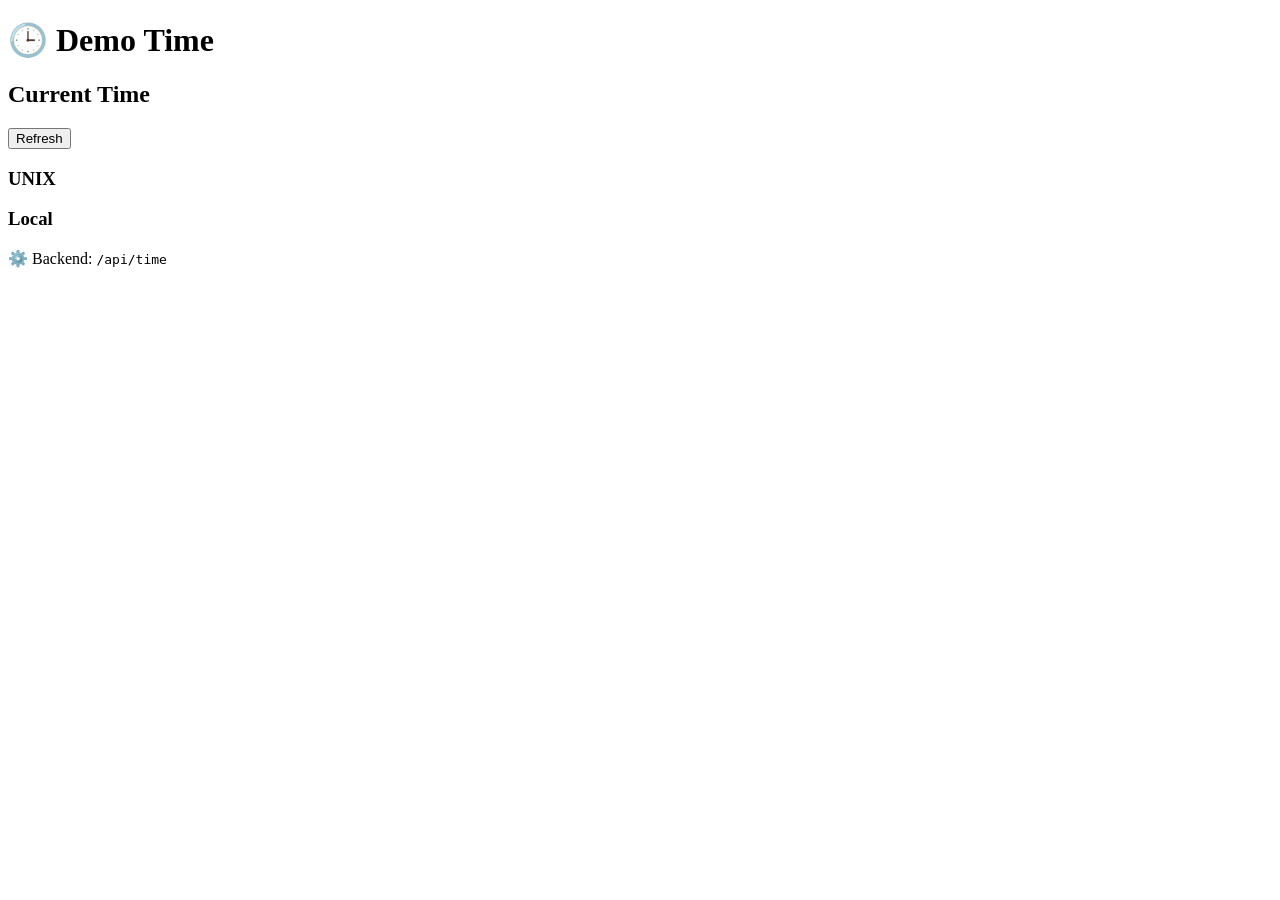
==== frontend/static/index.html @ f00daeaa "init" ====
<!doctype html>
<html lang="en">
<head>
    <meta charset="utf-8" />
    <meta name="viewport" content="width=device-width, initial-scale=1" />
    <title>🕒 Time</title>
    <link rel="preconnect" href="https://fonts.googleapis.com">
    <link rel="preconnect" href="https://fonts.gstatic.com" crossorigin>
    <link href="https://fonts.googleapis.com/css2?family=Inter:wght@400;600;800&display=swap" rel="stylesheet">
    <link rel="stylesheet" href="/styles.css" />
</head>
<body>
<div class="wrap">
    <header>
        <h1>🕒 Demo Time</h1>
    </header>

    <main>
        <section class="card">
            <div class="row">
                <div>
                    <h2>Current Time</h2>
                    <p id="iso" class="big"></p>
                    <p id="zone" class="muted"></p>
                </div>
                <button id="refresh" class="btn">Refresh</button>
            </div>
        </section>

        <section class="grid">
            <div class="tile">
                <h3>UNIX</h3>
                <p id="unix" class="mono"></p>
            </div>
            <div class="tile">
                <h3>Local</h3>
                <p id="local" class="mono"></p>
            </div>
        </section>
    </main>

    <footer>
        <span>⚙️ Backend: <code>/api/time</code></span>
    </footer>
</div>

<script src="/app.js"></script>
</body>
</html>
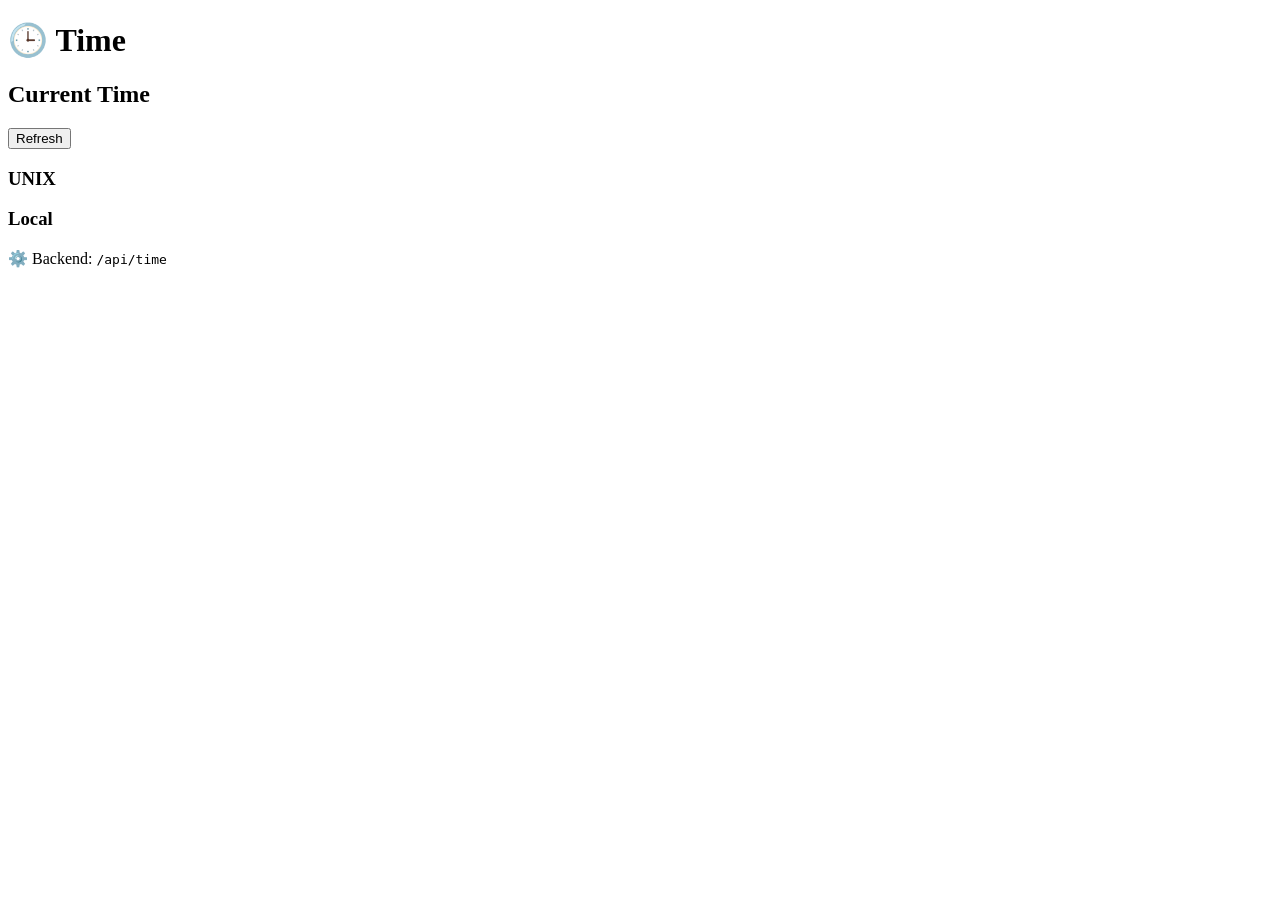
==== commit 1737edd5: "fix: header" ====
--- a/frontend/static/index.html
+++ b/frontend/static/index.html
@@ -12,7 +12,7 @@
 <body>
 <div class="wrap">
     <header>
-        <h1>🕒 Demo Time</h1>
+        <h1>🕒 Time</h1>
     </header>
 
     <main>
